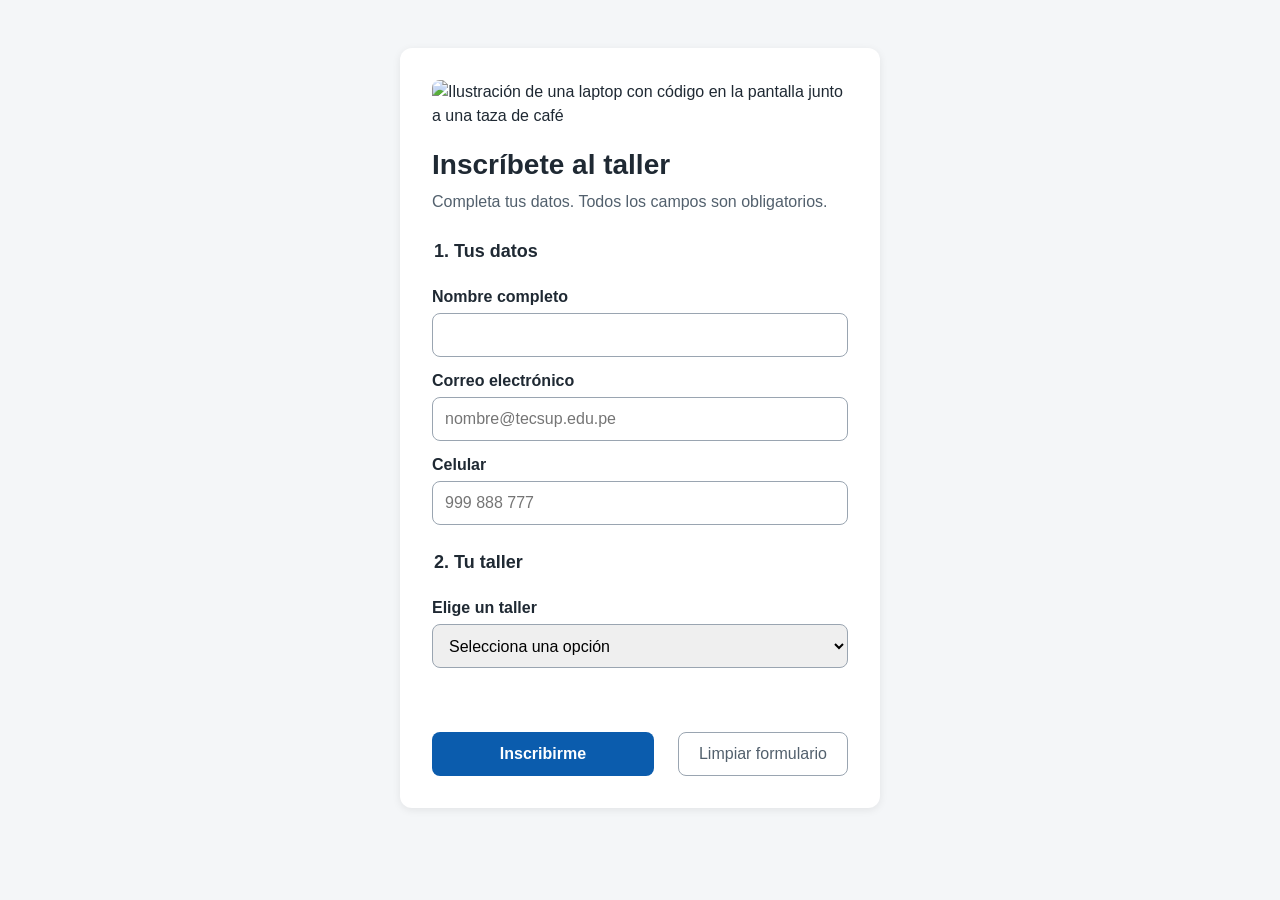
==== index.html @ afaef123 "Redisena el formulario aplicando principios de UX/UI Co-Authored-By: Claude Opus 5.5 <noreply@anthro" ====
<!DOCTYPE html>
<html lang="es">
<head>
<meta charset="UTF-8">
<meta name="viewport" content="width=device-width, initial-scale=1.0">
<title>Inscripción al taller</title>
<link rel="stylesheet" href="estilos.css">
</head>
<body>
<main class="tarjeta">
<img src="img/banner.png" alt="Ilustración de una laptop con código en la pantalla junto a una taza de café">
<h1>Inscríbete al taller</h1>
<p class="ayuda">Completa tus datos. Todos los campos son obligatorios.</p>

<form id="formulario" novalidate>
<fieldset>
<legend>1. Tus datos</legend>
<label for="nombre">Nombre completo</label>
<input id="nombre" type="text" autocomplete="name" required>

<label for="correo">Correo electrónico</label>
<input id="correo" type="email" autocomplete="email" placeholder="nombre@tecsup.edu.pe" required>

<label for="telefono">Celular</label>
<input id="telefono" type="tel" placeholder="999 888 777" required>
</fieldset>

<fieldset>
<legend>2. Tu taller</legend>
<label for="taller">Elige un taller</label>
<select id="taller" required>
<option value="">Selecciona una opción</option>
<optgroup label="Control de versiones">
<option>Git</option> <option>GitHub</option> <option>Markdown</option>
</optgroup>
<optgroup label="Desarrollo web">
<option>HTML</option> <option>CSS</option> <option>JavaScript</option>
<option>React</option> <option>Node.js</option> <option>APIs</option>
</optgroup>
<optgroup label="Diseño y calidad">
<option>Figma</option> <option>Accesibilidad</option> <option>Testing</option>
</optgroup>
</select>
</fieldset>

<p id="mensaje" class="mensaje" role="status"></p>

<div class="acciones">
<button type="submit" class="boton-principal">Inscribirme</button>
<button type="reset" class="boton-secundario">Limpiar formulario</button>
</div>
</form>
</main>
<script src="app.js"></script>
</body>
</html>
---- estilos.css ----
:root {
  --color-primario: #0b5cad;
  --color-texto: #1f2933;
  --color-suave: #52606d;
  --color-borde: #9aa5b1;
  --color-fondo: #f4f6f8;
  --color-error: #b42318;
  --color-exito: #067647;
  --espacio: 16px;
}

* { box-sizing: border-box; }

body {
  margin: 0;
  padding: var(--espacio);
  font-family: Arial, Helvetica, sans-serif;
  font-size: 16px;
  line-height: 1.5;
  color: var(--color-texto);
  background: var(--color-fondo);
}

.tarjeta {
  max-width: 480px;
  margin: 32px auto;
  padding: 32px;
  background: #ffffff;
  border-radius: 12px;
  box-shadow: 0 2px 8px rgba(0, 0, 0, 0.08);
}

.tarjeta img { width: 100%; border-radius: 8px; }
h1 { font-size: 28px; margin: 16px 0 4px; }
.ayuda { color: var(--color-suave); margin: 0 0 24px; }

fieldset { border: none; padding: 0; margin: 0 0 24px; }
legend { font-size: 18px; font-weight: bold; margin-bottom: 8px; }
label { display: block; font-weight: bold; margin: 12px 0 4px; }

input, select {
  width: 100%;
  min-height: 44px;
  padding: 8px 12px;
  font-size: 16px;
  border: 1px solid var(--color-borde);
  border-radius: 8px;
}

.validado input:invalid,
.validado select:invalid { border: 2px solid var(--color-error); }

.acciones { display: flex; gap: 24px; flex-wrap: wrap; }

button {
  min-height: 44px;
  padding: 10px 20px;
  font-size: 16px;
  border-radius: 8px;
  cursor: pointer;
}

.boton-principal {
  flex: 1;
  background: var(--color-primario);
  color: #ffffff;
  border: none;
  font-weight: bold;
}

.boton-principal:disabled { opacity: 0.6; cursor: wait; }

.boton-secundario {
  background: transparent;
  color: var(--color-suave);
  border: 1px solid var(--color-borde);
}

:focus-visible { outline: 3px solid #f59e0b; outline-offset: 2px; }

.mensaje { min-height: 24px; font-weight: bold; }
.mensaje.error { color: var(--color-error); }
.mensaje.exito { color: var(--color-exito); }
.mensaje.info { color: var(--color-primario); }
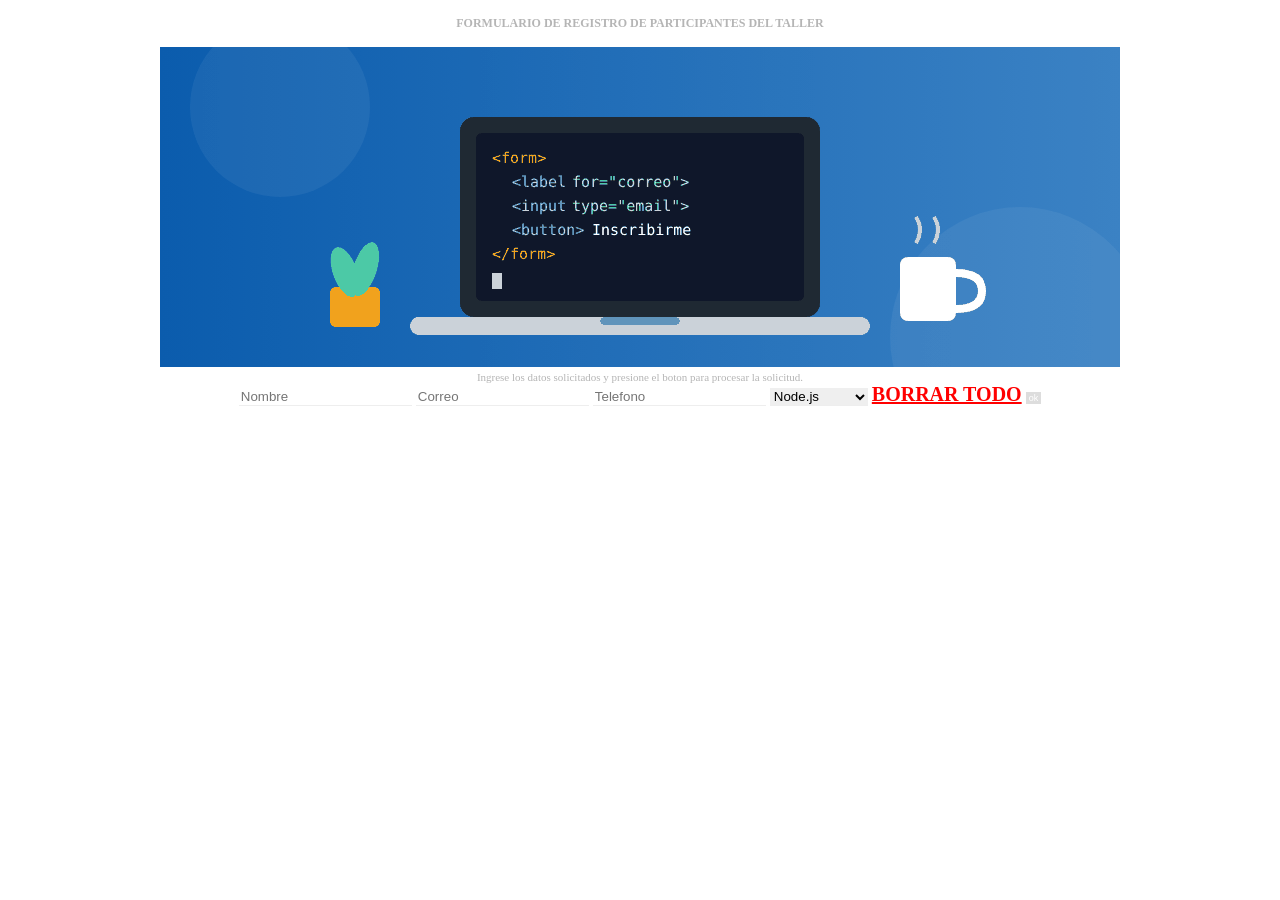
==== commit 1582d221: "Agrega version inicial del formulario de inscripcion Co-Authored-By: Claude Opus 5.5 <noreply@anthro" ====
--- a/index.html
+++ b/index.html
@@ -2,55 +2,24 @@
 <html lang="es">
 <head>
 <meta charset="UTF-8">
-<meta name="viewport" content="width=device-width, initial-scale=1.0">
-<title>Inscripción al taller</title>
+<title>pagina1</title>
 <link rel="stylesheet" href="estilos.css">
 </head>
 <body>
-<main class="tarjeta">
-<img src="img/banner.png" alt="Ilustración de una laptop con código en la pantalla junto a una taza de café">
-<h1>Inscríbete al taller</h1>
-<p class="ayuda">Completa tus datos. Todos los campos son obligatorios.</p>
-
-<form id="formulario" novalidate>
-<fieldset>
-<legend>1. Tus datos</legend>
-<label for="nombre">Nombre completo</label>
-<input id="nombre" type="text" autocomplete="name" required>
-
-<label for="correo">Correo electrónico</label>
-<input id="correo" type="email" autocomplete="email" placeholder="nombre@tecsup.edu.pe" required>
-
-<label for="telefono">Celular</label>
-<input id="telefono" type="tel" placeholder="999 888 777" required>
-</fieldset>
-
-<fieldset>
-<legend>2. Tu taller</legend>
-<label for="taller">Elige un taller</label>
-<select id="taller" required>
-<option value="">Selecciona una opción</option>
-<optgroup label="Control de versiones">
-<option>Git</option> <option>GitHub</option> <option>Markdown</option>
-</optgroup>
-<optgroup label="Desarrollo web">
-<option>HTML</option> <option>CSS</option> <option>JavaScript</option>
-<option>React</option> <option>Node.js</option> <option>APIs</option>
-</optgroup>
-<optgroup label="Diseño y calidad">
-<option>Figma</option> <option>Accesibilidad</option> <option>Testing</option>
-</optgroup>
+<h4>FORMULARIO DE REGISTRO DE PARTICIPANTES DEL TALLER</h4>
+<img src="img/banner.png">
+<p>Ingrese los datos solicitados y presione el boton para procesar la solicitud.</p>
+<input id="nombre" placeholder="Nombre">
+<input id="correo" placeholder="Correo">
+<input id="telefono" placeholder="Telefono">
+<select id="taller">
+<option>Node.js</option> <option>Figma</option> <option>Git</option>
+<option>Testing</option> <option>CSS</option> <option>APIs</option>
+<option>React</option> <option>GitHub</option> <option>HTML</option>
+<option>Accesibilidad</option> <option>JavaScript</option> <option>Markdown</option>
 </select>
-</fieldset>
-
-<p id="mensaje" class="mensaje" role="status"></p>
-
-<div class="acciones">
-<button type="submit" class="boton-principal">Inscribirme</button>
-<button type="reset" class="boton-secundario">Limpiar formulario</button>
-</div>
-</form>
-</main>
+<a href="#" id="borrar">BORRAR TODO</a>
+<button id="enviar">ok</button>
 <script src="app.js"></script>
 </body>
 </html>
--- a/estilos.css
+++ b/estilos.css
@@ -1,84 +1,7 @@
-:root {
-  --color-primario: #0b5cad;
-  --color-texto: #1f2933;
-  --color-suave: #52606d;
-  --color-borde: #9aa5b1;
-  --color-fondo: #f4f6f8;
-  --color-error: #b42318;
-  --color-exito: #067647;
-  --espacio: 16px;
-}
-
-* { box-sizing: border-box; }
-
-body {
-  margin: 0;
-  padding: var(--espacio);
-  font-family: Arial, Helvetica, sans-serif;
-  font-size: 16px;
-  line-height: 1.5;
-  color: var(--color-texto);
-  background: var(--color-fondo);
-}
-
-.tarjeta {
-  max-width: 480px;
-  margin: 32px auto;
-  padding: 32px;
-  background: #ffffff;
-  border-radius: 12px;
-  box-shadow: 0 2px 8px rgba(0, 0, 0, 0.08);
-}
-
-.tarjeta img { width: 100%; border-radius: 8px; }
-h1 { font-size: 28px; margin: 16px 0 4px; }
-.ayuda { color: var(--color-suave); margin: 0 0 24px; }
-
-fieldset { border: none; padding: 0; margin: 0 0 24px; }
-legend { font-size: 18px; font-weight: bold; margin-bottom: 8px; }
-label { display: block; font-weight: bold; margin: 12px 0 4px; }
-
-input, select {
-  width: 100%;
-  min-height: 44px;
-  padding: 8px 12px;
-  font-size: 16px;
-  border: 1px solid var(--color-borde);
-  border-radius: 8px;
-}
-
-.validado input:invalid,
-.validado select:invalid { border: 2px solid var(--color-error); }
-
-.acciones { display: flex; gap: 24px; flex-wrap: wrap; }
-
-button {
-  min-height: 44px;
-  padding: 10px 20px;
-  font-size: 16px;
-  border-radius: 8px;
-  cursor: pointer;
-}
-
-.boton-principal {
-  flex: 1;
-  background: var(--color-primario);
-  color: #ffffff;
-  border: none;
-  font-weight: bold;
-}
-
-.boton-principal:disabled { opacity: 0.6; cursor: wait; }
-
-.boton-secundario {
-  background: transparent;
-  color: var(--color-suave);
-  border: 1px solid var(--color-borde);
-}
-
-:focus-visible { outline: 3px solid #f59e0b; outline-offset: 2px; }
-
-.mensaje { min-height: 24px; font-weight: bold; }
-.mensaje.error { color: var(--color-error); }
-.mensaje.exito { color: var(--color-exito); }
-.mensaje.info { color: var(--color-primario); }
+body { font-family: "Times New Roman"; text-align: center; color: #b5b5b5; margin: 0; }
+h4 { font-size: 12px; }
+p { font-size: 11px; margin: 0; }
+input, select { border: none; border-bottom: 1px solid #eeeeee; margin: 0; }
+button { font-size: 9px; padding: 1px 3px; background: #ddd; color: #fff; border: none; }
+a { color: red; font-size: 20px; font-weight: bold; }
+*:focus { outline: none; }
